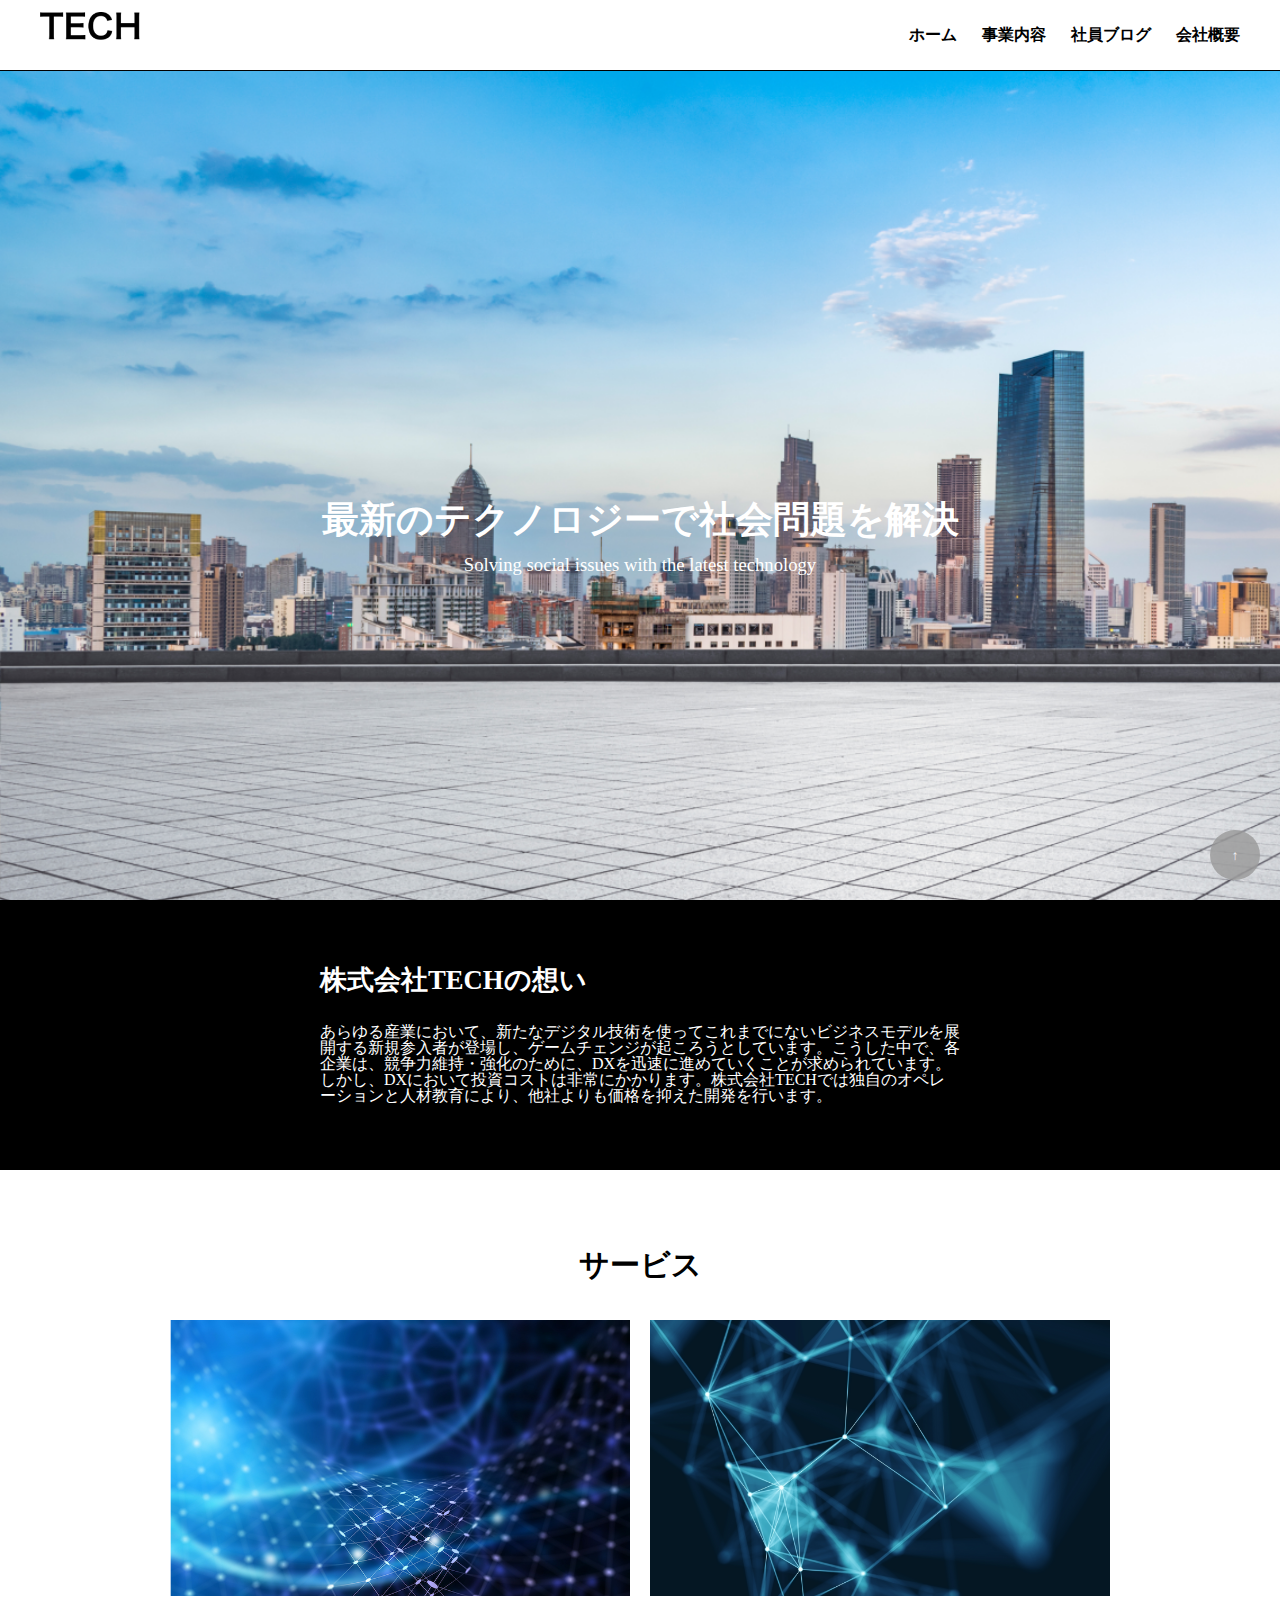
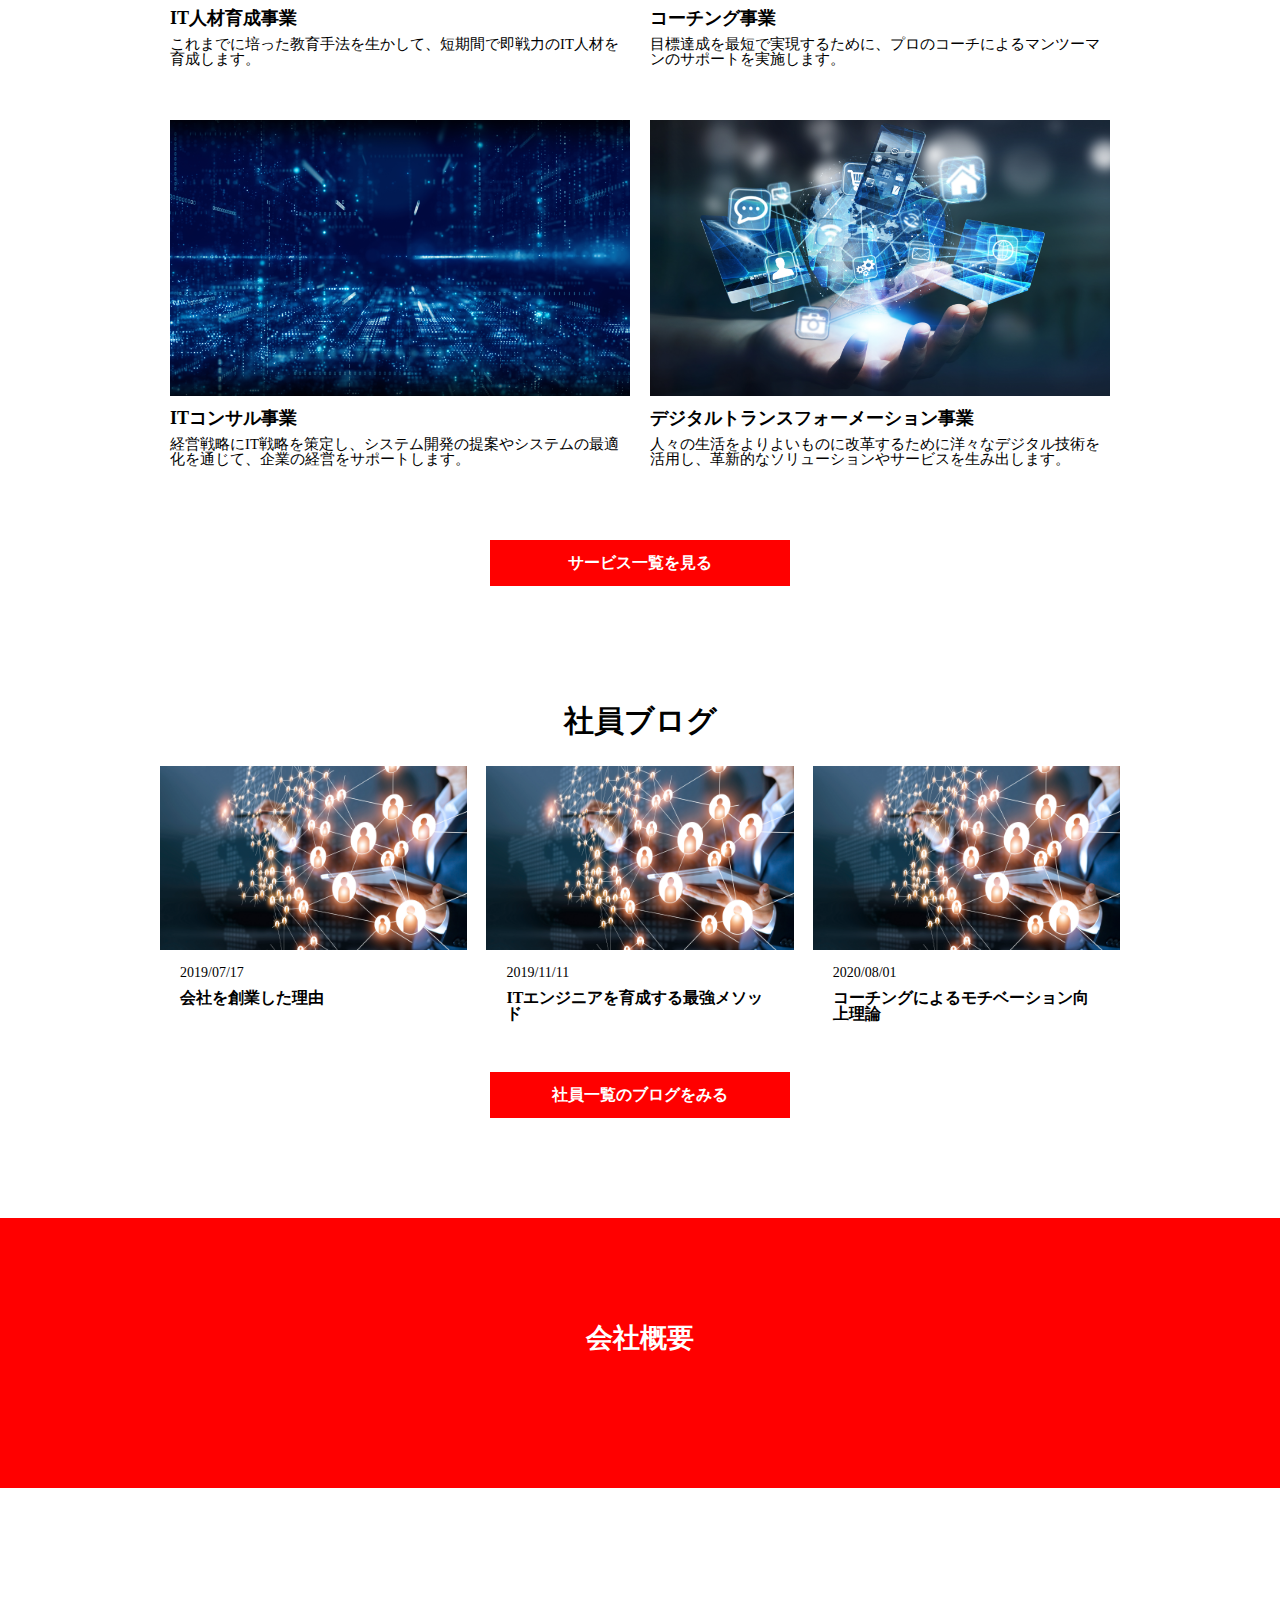
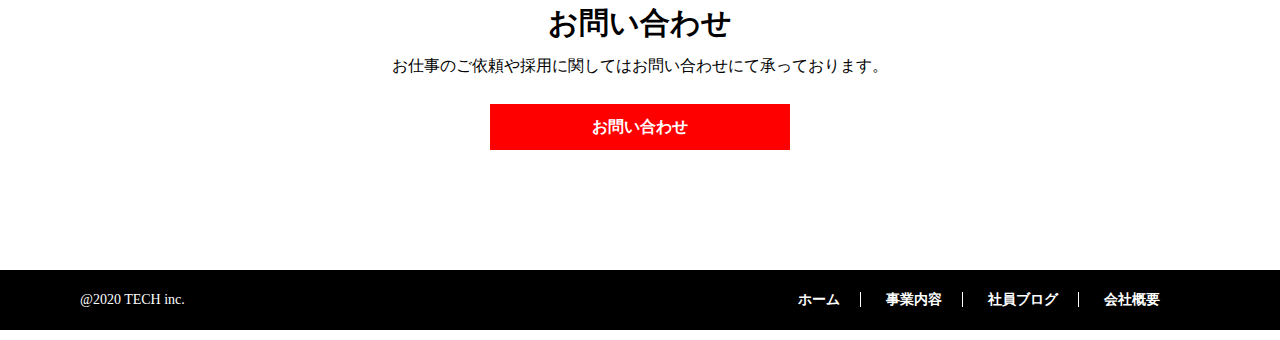
==== index.html @ 06b99f21 "動的Webデザイン 演習問題" ====
<!DOCTYPE html>
<html lang="ja">
<head>
  <meta charset="UTF-8" />
  <meta name="viewport" content="width=device-width, initial-scale=1.0" />
  <title>COACHTECH</title>
  <link rel="stylesheet" href="css/style.css" />
  <link rel="stylesheet" href="css/reset.css" />
</head>
<body>
  <header class="header flex__item">
    <div class="header__logo">
      <img src="img/logo.png" alt="">
    </div>
    <nav class="header__nav">
      <ul class="header__nav-list flex__item">
        <li>
          <a href="index.html" class="header__nav-list-link">ホーム</a>
        </li>
        <li>
          <a href="service.html" class="header__nav-list-link">事業内容</a>
        </li>
        <li>
          <a href="blog.html" class="header__nav-list-link">社員ブログ</a>
        </li>
        <li>
          <a href="company_detail.html" class="header__nav-list-link">会社概要</a>
        </li>
      </ul>
    </nav>
    <div id="hamburger-menu" class="hamburger-menu">
      <span class="line-top"></span>
      <span class="line-middle"></span>
      <span class="line-bottom"></span>
    </div>
    <nav class="nav" id="nav">
      <ul>
        <li><a href="index.html">ホーム</a></li>
        <li><a href="service.html">事業内容</a></li>
        <li><a href="blog.html">社員ブログ</a></li>
        <li><a href="company_detail.html">会社概要</a></li>
      </ul>
    </nav>
  </header>

  <main>
    <div id="firstview">
      <div class="firstview__item">
        <h2 class="firstview__item-ttl">最新のテクノロジーで社会問題を解決</h2>
        <p  class="firstview__item-txt">Solving social issues with the latest technology</p>
      </div>
    </div>

    <div id="content">
      <div class="container content_container">
        <div class="content__item">
          <h2>株式会社TECHの想い</h2>
          <p class="content__item-txt">
            あらゆる産業において、新たなデジタル技術を使ってこれまでにないビジネスモデルを展開する新規参入者が登場し、ゲームチェンジが起ころうとしています。こうした中で、各企業は、競争力維持・強化のために、DXを迅速に進めていくことが求められています。しかし、DXにおいて投資コストは非常にかかります。株式会社TECHでは独自のオペレーションと人材教育により、他社よりも価格を抑えた開発を行います。
          </p>
        </div>
      </div>
    </div>

    <div id="service" class="container">
      <h2 class="common__ttl">サービス</h2>
      <div class="service-wrap">

        <div class="service-wrap__item--first">
          <img src="img/service1.png" alt="">
          <h3 class="service-wrap__item-content-ttl">IT人材育成事業</h3>
          <p class="service-wrap__item-content">これまでに培った教育手法を生かして、短期間で即戦力のIT人材を育成します。</p>
        </div>

        <div class="service-wrap__item--second">
          <img src="img/service2.png" alt="">
          <h3 class="service-wrap__item-content-ttl">コーチング事業</h3>
          <p class="service-wrap__item-content">目標達成を最短で実現するために、プロのコーチによるマンツーマンのサポートを実施します。</p>
        </div>

        <div class="service-wrap__item--third">
          <img src="img/service3.png" alt="">
          <h3 class="service-wrap__item-content-ttl">ITコンサル事業</h3>
          <p class="service-wrap__item-content">経営戦略にIT戦略を策定し、システム開発の提案やシステムの最適化を通じて、企業の経営をサポートします。</p>
        </div>

        <div class="service-wrap__item--forth">
          <img src="img/service4.png" alt="">
          <h3 class="service-wrap__item-content-ttl">デジタルトランスフォーメーション事業</h3>
          <p class="service-wrap__item-content">人々の生活をよりよいものに改革するために洋々なデジタル技術を活用し、革新的なソリューションやサービスを生み出します。</p>
        </div>
      </div>
      <a href="service.html" class="service__link">サービス一覧を見る</a>
    </div>

    <div id="blog">
      <div class="container">
        <h2 class="common__ttl">社員ブログ</h2>
        <div class="flex__item blog-wrap">

          <a class="blog-wrap__item" href="blog.html">
            <img src="img/blog.png" alt="" class="blog-wrap__item-eyecatch">
            <div class="blog-wrap__item-content">
              <p class="blog-wrap__item-content-tag">2019/07/17</p>
              <h3 class="blog-wrap__item-content-ttl">会社を創業した理由</h3>
            </div>
          </a>

          <a class="blog-wrap__item" href="blog.html">
            <img src="img/blog.png" alt="" class="blog-wrap__item-eyecatch">
            <div class="blog-wrap__item-content">
              <p class="blog-wrap__item-content-tag">2019/11/11</p>
              <h3 class="blog-wrap__item-content-ttl">ITエンジニアを育成する最強メソッド</h3>
            </div>
          </a>

          <a class="blog-wrap__item" href="blog.html">
            <img src="img/blog.png" alt="" class="blog-wrap__item-eyecatch">
            <div class="blog-wrap__item-content">
              <p class="blog-wrap__item-content-tag">2020/08/01</p>
              <h3 class="blog-wrap__item-content-ttl">コーチングによるモチベーション向上理論</h3>
            </div>
          </a>
    
        </div>
        <a href="blog.html" class="service__link">社員一覧のブログをみる</a>
      </div>
    </div>

    <div id="company">
      <div class="company company_container">
        <div class="company__item">
          <h2>会社概要</h2>
        </div>
      </div>
    </div>


    <div id="contact">
      <div class="container">
        <h2 class="common__ttl">お問い合わせ</h2>
        <p class="contact-content">お仕事のご依頼や採用に関してはお問い合わせにて承っております。</p>
      </div>
      <a id="contact_openBtn" class="service__link">お問い合わせ</a>
    </div>
  </main>

  <footer class="footer flex__item">
    <p>@2020 TECH inc.</p>
    <nav class="footer__nav">
      <ul class="footer__nav-list flex__item">
        <li>
          <span class="footer__nav-list__item">
            <a href="index.html" class="footer__nav-list-link">ホーム</a>
          </span>
        </li>
        <li>
          <span class="footer__nav-list__item">
            <a href="service.html" class="footer__nav-list-link">事業内容</a>
          </span>
        </li>
        <li>
          <span class="footer__nav-list__item">
            <a href="blog.html" class="footer__nav-list-link">社員ブログ</a>
          </span>
        </li>
        <li>
          <span>
            <a href="company_detail.html" class="footer__nav-list-link">会社概要</a>
          </span>
        </li>
      </ul>
    </nav>
  </footer>

  <div id="modal" class="modal">
    <div class="modal__content">
      <div class="modal__content-inner">

        <form class="form" name="contact" method="POST">
          <div class="form-item">
            <p class="form-item-label">
              <span class="form-item-label-required">必須</span>会社名
            </p>
            <input type="text" name="company" class="form-item-input" placeholder="例）株式会社TECH">
          </div>
          <div class="form-item">
            <p class="form-item-label"><span class="form-item-label-required">必須</span>氏名</p>
            <input type="text" name="name" class="form-item-input" placeholder="例）山田太郎">
          </div>
          <div class="form-item">
            <p class="form-item-label"><span class="form-item-label-required">必須</span>電話番号</p>
            <input type="tel" name="tel" class="form-item-input" placeholder="例）09012345678">
          </div>
          <div class="form-item">
            <p class="form-item-label"><span class="form-item-label-required">必須</span>メールアドレス</p>
            <input type="email" name="email" class="form-item-input" placeholder="例）test@example.com">
          </div>
          <div class="form-item">
            <p class="form-item-label"><span class="form-item-label-required">必須</span>お問い合わせ内容</p>
            <textarea name="textarea" class="form-item-textarea"></textarea>
          </div>
          <input type="submit" class="form-btn" value="送信する">
        </form>

        <input type="button" id="closeBtn" value="閉じる">
      </div>
    </div>
  </div>

  <button class="scroll-top" id="scroll_btn" onclick="scroll_top();">↑</button>

</body>
<script src="js/main.js"></script>
</html>
---- css/style.css ----
img {
  width: 100%;
  height: auto;
}

a {
  color: #000;
  text-decoration: none;
}

li {
  list-style: none;
}

body {
  line-height: 1.7;
}

.flex__item {
  display: flex;
  justify-content: space-between;
}

.container {
  max-width: 960px;
  margin: 0 auto;
}

.common__ttl {
  font-size: 30px;
  font-weight: bold;
  position: relative;
  color:#000;
  text-align: center;
}

/*--------------------- header--------------------- */
.header {
  height: 70px;
  line-height: 70px;
  position:fixed;
  z-index: 10;
  background-color:#fff;
  width:100%;
  border-bottom:1px solid #000;
  top:0px;
}

.header__logo {
  width: 100px;
  margin-left: 40px;
}

.header__nav {
  margin-right: 40px;
}

.hamburger-menu {
  display: none;

}

.header__nav-list li {
  margin-right: 25px;
}

.header__nav-list li:last-child {
  margin-right: 0;
}

.header__nav-list-link {
  height: 70px;
  display: inline-block;
  font-weight: bold;
}

.nav {
  position: absolute;
  height: 100vh;
  width: 100%;
  left: -100%;
  background: #eee;
  transition: .7s;
  text-align: center;
}

.nav ul {
  padding-top: 80px;
}

.nav ul li {
  list-style-type: none;
  margin-top: 50px;
}

@media screen and (max-width: 768px) {
  .header__nav {
    display: none;
  }

  .hamburger-menu {
    position: absolute;
    top: 10px;
    right: 10px;
    display: block;
    width: 35px;
    height: 35px;
    z-index:10;
  }

  .hamburger-menu:hover {
    cursor: pointer;
  }

    .line-top,
    .line-middle,
    .line-bottom {
      display: block;
      width: 35px;
      height: 3px;
      background-color: #000;
      position: absolute;
      right: 0px;
      top: 10px;
    }
  
    .line-top {
      transform: translateY(-10px);
    }
  
    .line-bottom {
      transform: translateY(10px);
    }

    .hamburger-menu.open span:nth-of-type(1) {
      top: 14px;
      transform: rotate(45deg);
    }

    .hamburger-menu.open span:nth-of-type(2) {
      opacity: 0;
    }

    .hamburger-menu.open span:nth-of-type(3) {
      top: 14px;
      transform: rotate(-45deg);
    }

    .in {
      transform: translateX(100%);
    }
}

/*---------------------firstview--------------------- */
#firstview {
  position: relative;
  top:70px;
}

.firstview__item {
  position: relative;
  width: 100%;
  height: 100vh;
  display: block;
  transition: 0.4s;
  background: url(../img/mv.png) no-repeat;
  background-size: cover;
}

.firstview__banner {
  position: relative;
  height: 40vh;
  background-image: url(../img/mv.png);
  background-position: right 0% bottom 50%;
  background-repeat: no-repeat;
  background-size: cover;
}

.firstview__item-ttl {
  position: absolute;
  top: 50%;
  left: 50%;
  transform: translate(-50%, -50%);
  color: #fff;
  font-size: 28pt;
}

.firstview__item-txt {
  position: absolute;
  top: 55%;
  left: 50%;
  transform: translate(-50%, -50%);
  color: #fff;
  font-size: 14pt;
}

/*---------------------content--------------------- */

#content {
  position: relative;
  width: 100%;
  height: 30vh;
  display: block;
  background: #000;
  padding: 0px 0;
  margin-top: 0px;
  color:#fff;
}

.content_container {
  position: absolute;
  top: 50%;
  left: 50%;
  transform: translate(-50%, -50%);
}

.content__item h2{
  font-size:20pt;
  padding: 0px 0px 30px 0px;
}

/*--------------------- service--------------------- */

#service {
  margin-top: 80px;
}

.service-wrap {
  display: grid;
  grid-template-rows: 400px 400px;
  grid-template-columns: 1fr 1fr;
  margin-top: 30px;
}

.service-wrap__item img {
  width: 100%;
  height: 100vh;
  display: inline-block;

  margin: 0 auto;
  display: block;
}

.service-wrap__item-content-ttl {
  text-align: left;
}

.service-wrap__item-content {
  font-size:11pt;
}

.service-wrap__item--first {
  grid-column: 1/2;
  grid-row: 1/2;
  padding:10px 10px 10px 10px;
}

.service-wrap__item--second {
  grid-column: 2/3;
  grid-row: 1/2;
  padding: 10px 10px 10px 10px;
}

.service-wrap__item--third {
  grid-column: 1/2;
  grid-row: 2/3;
  padding: 10px 10px 10px 10px;
}

.service-wrap__item--forth {
  grid-column: 2/3;
  grid-row: 2/3;
  padding: 10px 10px 10px 10px;
}

.service-wrap__item-content-ttl {
  margin: 10px 0;
  font-size: 18px;
}

.service__link {
  display: block;
  margin: 30px auto 0;
  width: 300px;
  text-align: center;
  padding: 15px 0;
  background: red;
  color: #fff;
  transition: 0.4s;
  font-weight: bold;
}

/*---------------------blog--------------------- */
#blog {
  margin-top: 80px;
  padding: 40px 0;
}

.blog-wrap {
  margin-top: 30px;
}

.blog-wrap__item {
  width: 32%;
  position: relative;
  display: block;
}

.blog-wrap__item-content {
  background: #fff;
  border-radius: 0 0 15px 15px;
  padding: 20px;
  margin-top: -7px;
}

.blog-wrap__item-eyecatch {
  width: 100%;
}

.blog-wrap__item-content-tag {
  font-size: 14px;
  padding-bottom:10px;
}

.blog__link {
  display: block;
  margin: 30px auto 0;
  width: 200px;
  text-align: center;
  padding: 15px 0;
  background: #fff;
  border: 2px solid #b31566;
  border-radius: 30px;
  color: #b31566;
  transition: 0.4s;
}

.blog__link:hover {
  background-color: #b31566;
  color: #fff;
  transition: 0.4s;
}

/*---------------------company--------------------- */

#company {
  position: relative;
  width: 100%;
  height: 30vh;
  display: block;
  background: red;
  padding: 0px 0;
  margin-top: 60px;
  color: #fff;
}

.company_container {
  position: absolute;
  top: 50%;
  left: 50%;
  transform: translate(-50%, -50%);
}

.company__item h2 {
  font-size: 20pt;
  padding: 0px 0px 30px 0px;
}

/*---------------------contact--------------------- */
#contact {
  margin-top: 80px;
  padding: 40px 0;
}

.contact-content {
  text-align:center;
  padding-top: 20px;
}

#contact_openBtn {
  cursor: pointer;
}

.form {
  width: 60%;
  margin: 20px auto;
}

.form-item {
  border-top: 1px solid #ddd;
  padding: 24px 0;
  width: 100%;
  display: flex;
  align-items: center;
}

.form-item:nth-child(5) {
  border-bottom: 1px solid #ddd;
}

.form-item-label {
  width: 100%;
  font-weight: bold;
  font-size: 16px;
}

.form-item-label-required {
  border-radius: 6px;
  margin-right: 8px;
  padding: 8px 0;
  width: 48px;
  display: inline-block;
  text-align: center;
  background: #5bc8ac;
  color: #fff;
  font-size: 14px;
}

.form-item-input {
  border: 1px solid #ddd;
  border-radius: 6px;
  margin-left: 40px;
  padding: 0 10px;
  height: 48px;
  width: 100%;
  background: #eaedf2;
  font-size: 18px;
}

.form-item-textarea {
  border: 1px solid #ddd;
  border-radius: 6px;
  margin-left: 40px;
  padding: 0 10px;
  height: 200px;
  width: 100%;
  background: #eaedf2;
  font-size: 18px;
}

.form-btn {
  border-radius: 6px;
  margin: 32px auto 0;
  padding-top: 20px;
  padding-bottom: 20px;
  width: 280px;
  display: block;
  background: #5bc8ac;
  color: #fff;
  font-weight: bold;
  font-size: 20px;
  border: none;
  cursor: pointer;
}

/*---------------------footer--------------------- */
.footer {
  height: 60px;
  line-height: 60px;
  font-size: 14px;
  margin-top: 80px;
  background: #000;
  color:#fff;
  text-align: center;
  padding: 0 80px;
}

.footer__nav {
  margin-right: 40px;
}

.footer__nav-list li {
  margin-right: 25px;
}

.footer__nav-list__item {
  padding: 0 20px 0 0;
  border-right: 1px solid #fff;
}


.footer__nav-list li:last-child {
  margin-right: 0;
}

.footer__nav-list-link {
  height: 70px;
  display: inline-block;
  font-weight: bold;
  color: #fff;
}

/*---------------------modal--------------------- */
.modal {
  display: none;
  position: fixed;
  left: 0%;
  top: 0%;
  height: 100vh;
  width: 100vw;
  background-color: rgba(0, 0, 0, 0.5);
}

.modal__content {
  display: flex;
  justify-content: center;
  align-items: center;
  height: 100%;
}

.modal__content-inner {
  background-color: white;
  width: 80%;
  text-align: center;
  padding: 50px;
}

/*---------------------scroll--------------------- */
.scroll-top {
  position: fixed;
  right: 20px;
  bottom: 20px;
  background-color: #999;
  opacity: .8;
  width: 50px;
  height: 50px;
  border-radius: 50%;
  border: none;
  color: #fff;
  cursor: pointer;
}
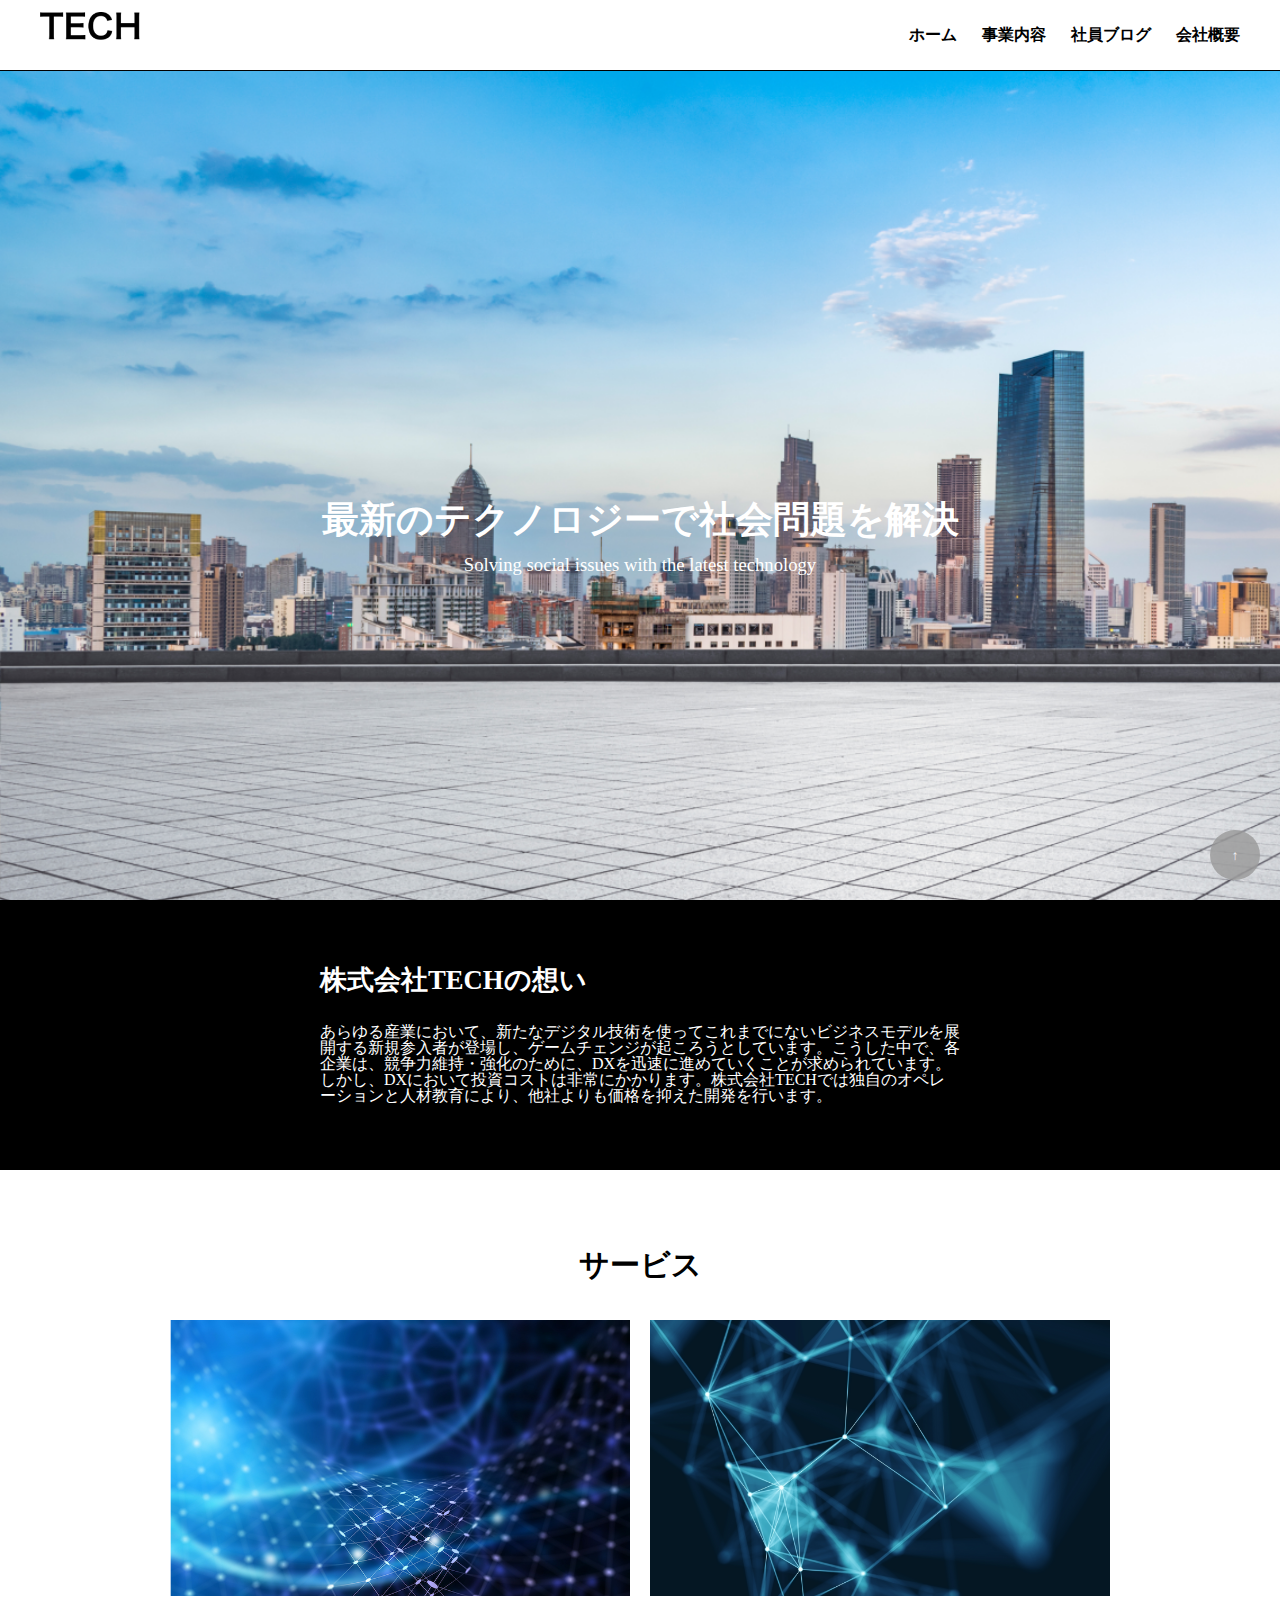
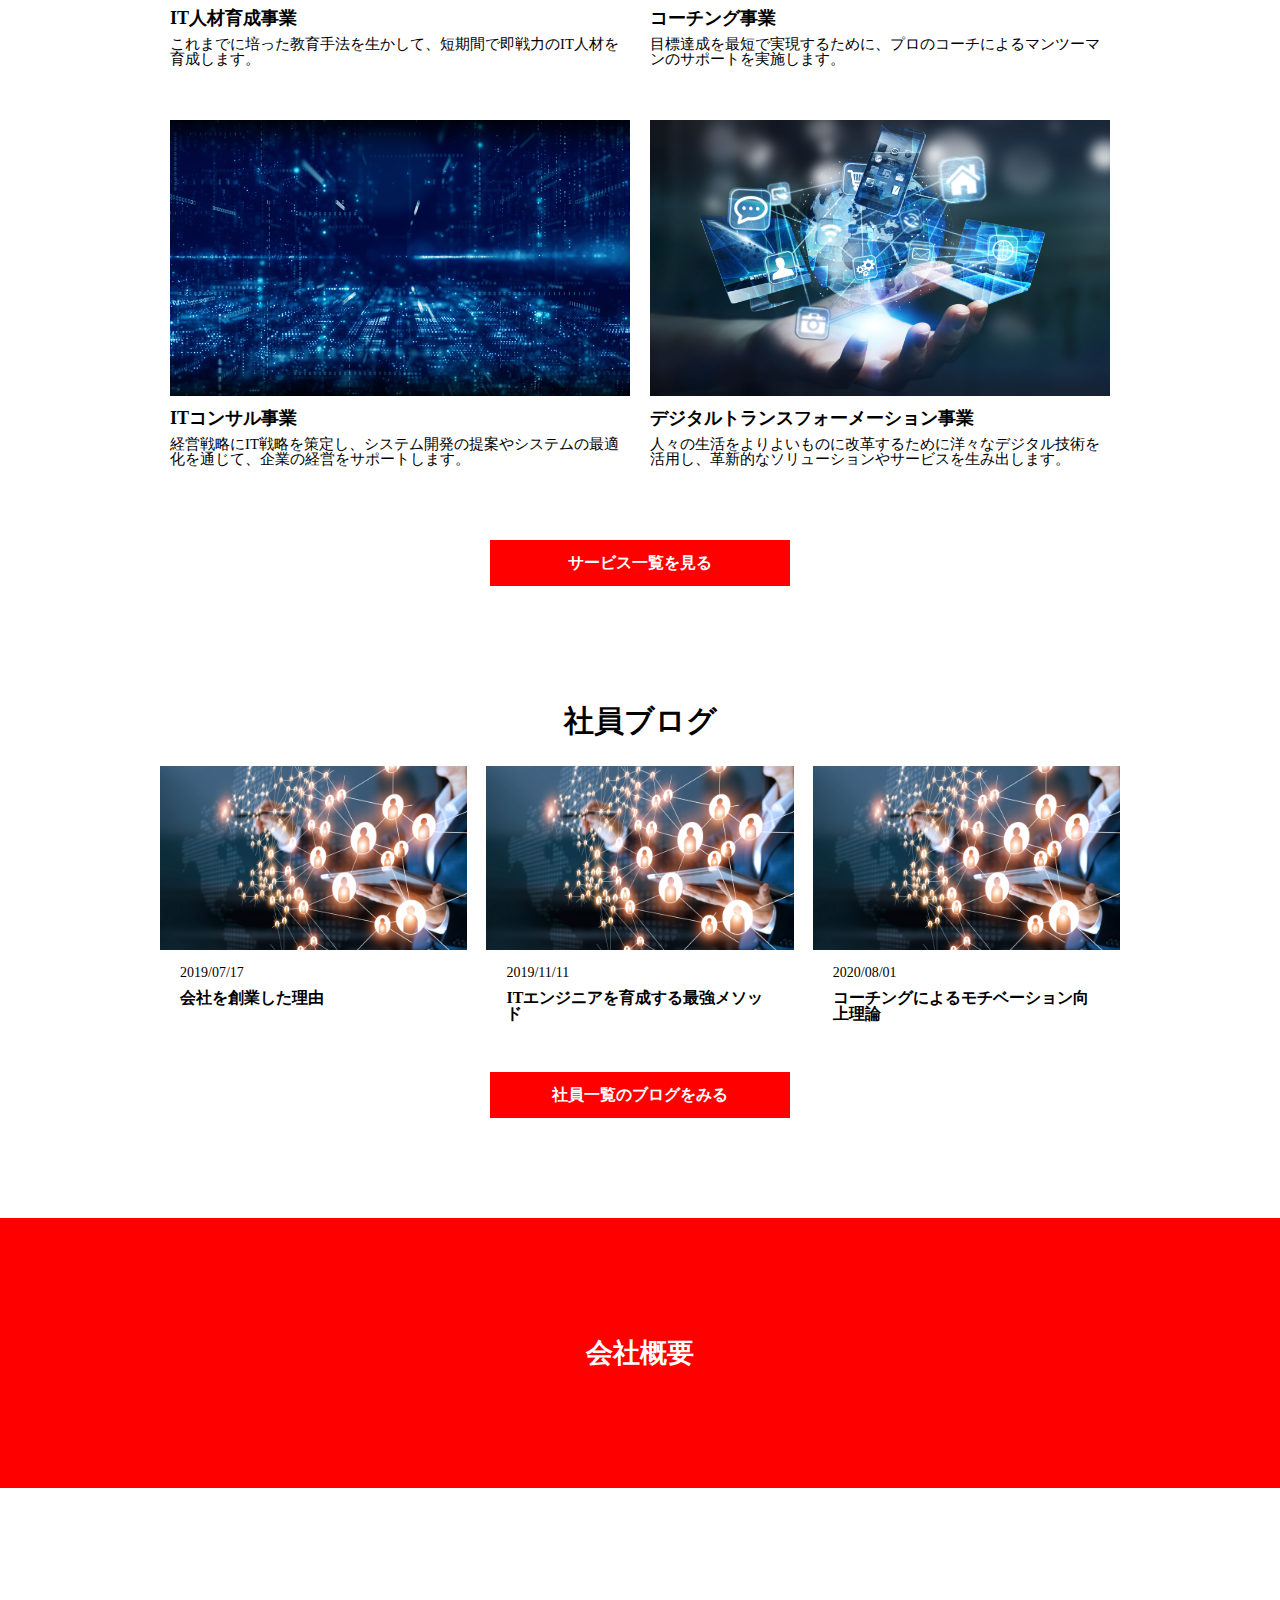
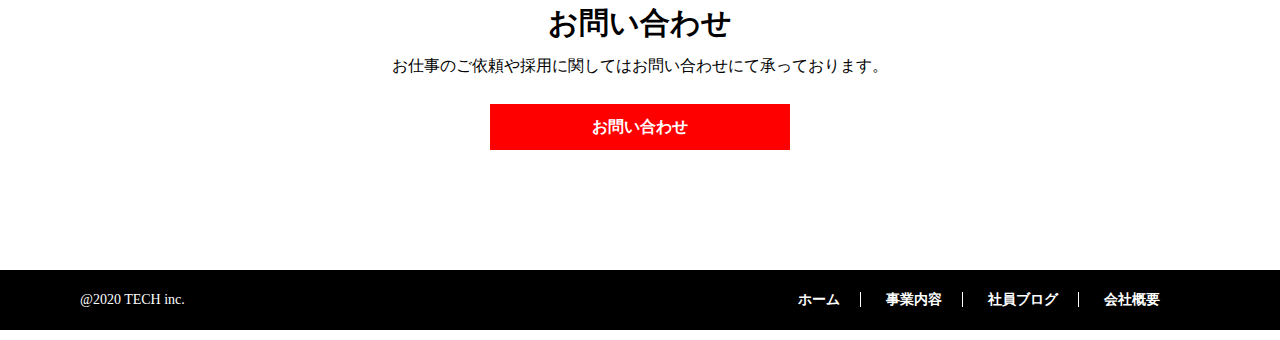
==== commit 70f8728e: "動的Webデザイン 演習問題②" ====
--- a/index.html
+++ b/index.html
@@ -89,6 +89,7 @@
           <h3 class="service-wrap__item-content-ttl">デジタルトランスフォーメーション事業</h3>
           <p class="service-wrap__item-content">人々の生活をよりよいものに改革するために洋々なデジタル技術を活用し、革新的なソリューションやサービスを生み出します。</p>
         </div>
+        
       </div>
       <a href="service.html" class="service__link">サービス一覧を見る</a>
     </div>
@@ -128,7 +129,7 @@
     </div>
 
     <div id="company">
-      <div class="company company_container">
+      <div class="company_container">
         <div class="company__item">
           <h2>会社概要</h2>
         </div>
--- a/css/style.css
+++ b/css/style.css
@@ -194,6 +194,27 @@
   font-size: 14pt;
 }
 
+@media screen and (max-width: 768px) {
+.firstview__banner {
+    position: relative;
+    height: 15vh;
+    background-image: url(../img/mv.png);
+    background-position: right 0% bottom 20%;
+    background-repeat: no-repeat;
+    background-size: cover;
+  }
+
+  .firstview__item-ttl {
+    font-size:120%;
+    width:90%;
+    text-align:center;
+  }
+
+  .firstview__item-txt {
+    width: 80%;
+    font-size: 80%;
+  }
+}
 /*---------------------content--------------------- */
 
 #content {
@@ -219,6 +240,17 @@
   padding: 0px 0px 30px 0px;
 }
 
+@media screen and (max-width: 768px) {
+  .content_container {
+    width:80%;
+  }
+  .content__item h2 {
+    font-size:120%;
+  }
+  .content__item-txt{
+    font-size: 80%;
+  }
+}
 /*--------------------- service--------------------- */
 
 #service {
@@ -290,6 +322,45 @@
   font-weight: bold;
 }
 
+@media screen and (max-width: 768px) {
+.service-wrap {
+    display: grid;
+    grid-template-rows: 350px 350px 350px 350px;
+    grid-template-columns: 1fr;
+    margin-top: 30px;
+  }
+
+.service-wrap__item img {
+  display: inline-block;
+
+  margin: 0 auto;
+  display: block;
+}
+
+.service-wrap__item--first {
+    grid-column: 1/1;
+    grid-row: 1/2;
+    padding: 10px 10px 10px 10px;
+  }
+
+  .service-wrap__item--second {
+    grid-column: 1/1;
+    grid-row: 2/3;
+    padding: 10px 10px 10px 10px;
+  }
+
+  .service-wrap__item--third {
+    grid-column: 1/1;
+    grid-row: 3/4;
+    padding: 10px 10px 10px 10px;
+  }
+
+  .service-wrap__item--forth {
+    grid-column: 1/1;
+    grid-row: 4/5;
+    padding: 10px 10px 10px 10px;
+  }
+}
 /*---------------------blog--------------------- */
 #blog {
   margin-top: 80px;
@@ -363,9 +434,14 @@
 
 .company__item h2 {
   font-size: 20pt;
-  padding: 0px 0px 30px 0px;
-}
-
+    width:100%;
+}
+
+@media screen and (max-width: 768px) {
+  #company {
+    height: 10vh;
+  }
+}
 /*---------------------contact--------------------- */
 #contact {
   margin-top: 80px;
@@ -488,6 +564,38 @@
   display: inline-block;
   font-weight: bold;
   color: #fff;
+}
+
+
+@media screen and (max-width: 768px) {
+  .footer {
+    height: 40px;
+    line-height: 40px;
+    font-size: 40%;
+    margin-top: 80px;
+    background: #000;
+    color: #fff;
+    text-align: center;
+    padding: 0;
+  }
+
+  .footer__nav {
+    margin-right: 0px;
+  }
+
+  .footer__nav-list li {
+    margin-right: 5%;
+  }
+
+  .footer__nav-list__item {
+    padding: 0 15px 0 0;
+    border-right: 1px solid #fff;
+  }
+
+
+  .footer__nav-list li:last-child {
+    margin-right: 10px;
+  }
 }
 
 /*---------------------modal--------------------- */
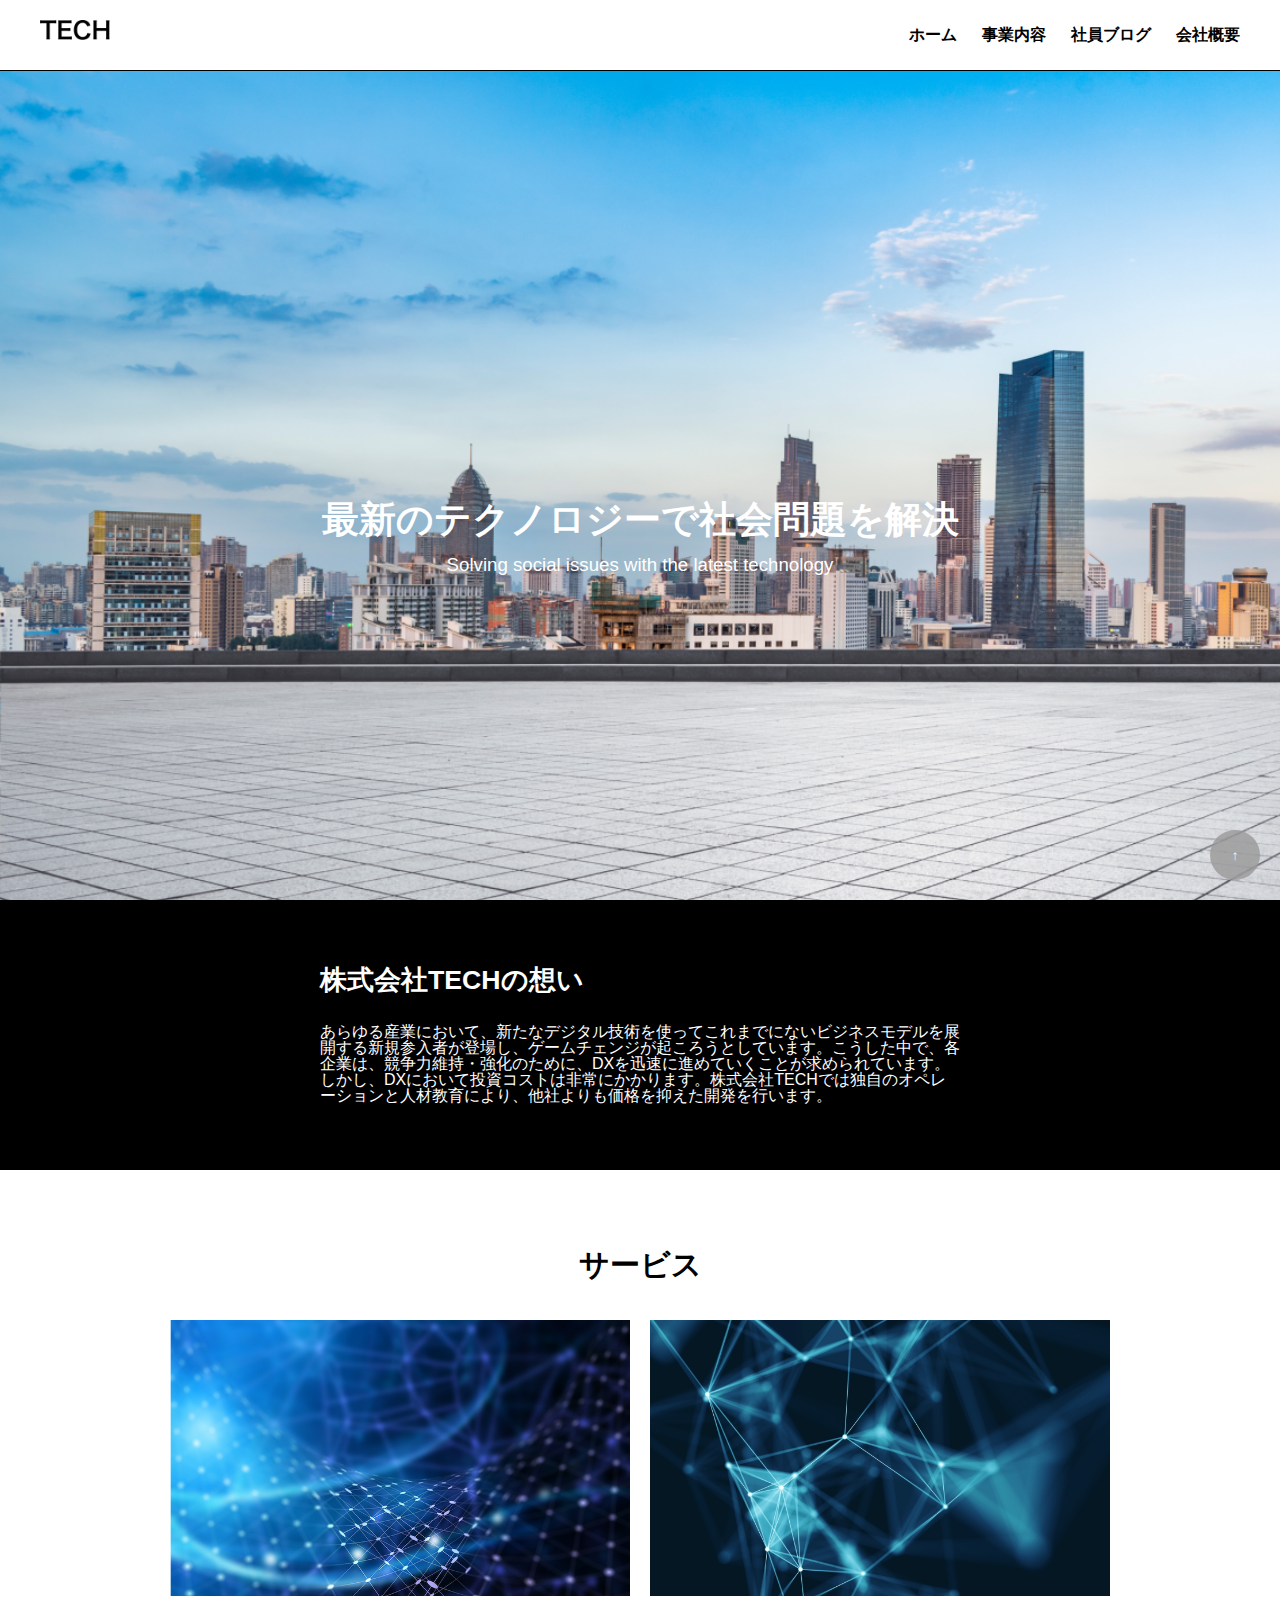
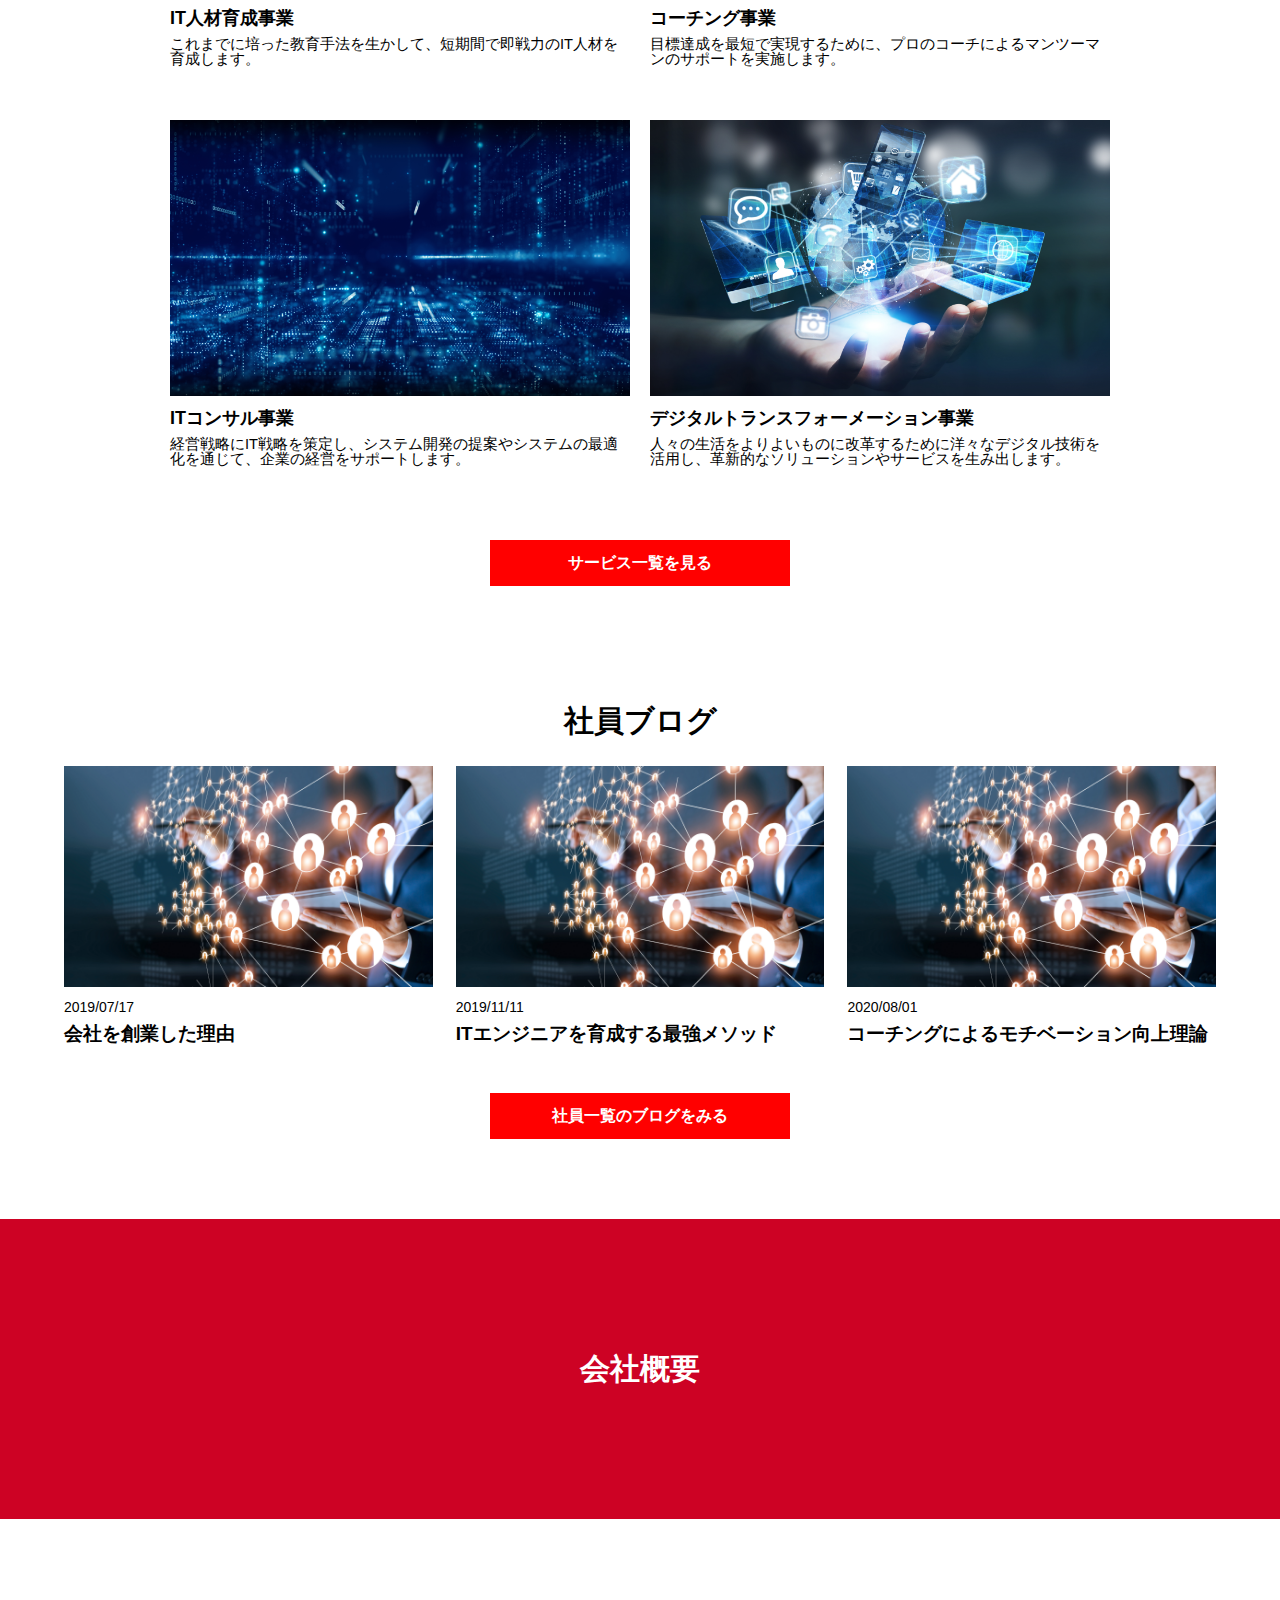
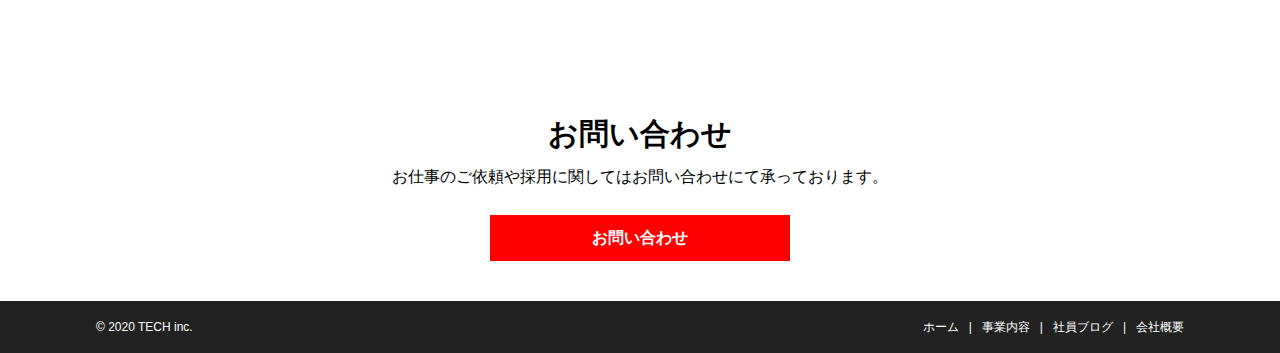
==== commit 91b9d28b: "動的Webデザイン 演習問題③" ====
--- a/index.html
+++ b/index.html
@@ -95,7 +95,7 @@
     </div>
 
     <div id="blog">
-      <div class="container">
+      <div class="blog_container">
         <h2 class="common__ttl">社員ブログ</h2>
         <div class="flex__item blog-wrap">
 
@@ -128,14 +128,15 @@
       </div>
     </div>
 
-    <div id="company">
-      <div class="company_container">
-        <div class="company__item">
-          <h2>会社概要</h2>
-        </div>
-      </div>
-    </div>
-
+    <div class="top-company-list">
+      <!-- top-company -->
+      <section class="top-company-item">
+        <a href="company.html" class="top-company-link top-company-item-link">
+          会社概要
+        </a>
+      </section>
+      <!-- top-company end -->
+    </div>
 
     <div id="contact">
       <div class="container">
@@ -146,65 +147,51 @@
     </div>
   </main>
 
-  <footer class="footer flex__item">
-    <p>@2020 TECH inc.</p>
-    <nav class="footer__nav">
-      <ul class="footer__nav-list flex__item">
-        <li>
-          <span class="footer__nav-list__item">
-            <a href="index.html" class="footer__nav-list-link">ホーム</a>
-          </span>
-        </li>
-        <li>
-          <span class="footer__nav-list__item">
-            <a href="service.html" class="footer__nav-list-link">事業内容</a>
-          </span>
-        </li>
-        <li>
-          <span class="footer__nav-list__item">
-            <a href="blog.html" class="footer__nav-list-link">社員ブログ</a>
-          </span>
-        </li>
-        <li>
-          <span>
-            <a href="company_detail.html" class="footer__nav-list-link">会社概要</a>
-          </span>
-        </li>
-      </ul>
-    </nav>
+  <footer class="footer">
+    <div class="footer-inner">
+      <small class="footer-copyright">&copy; 2020 TECH inc.</small>
+      <nav class="footer-nav">
+        <ul class="footer-nav-list">
+          <li class="footer-nav-item"><a href="index.html" class="footer_link">ホーム</a></li>
+          <li class="footer-nav-item"><a href="service.html" class="footer_link">事業内容</a></li>
+          <li class="footer-nav-item"><a href="blog.html" class="footer_link">社員ブログ</a></li>
+          <li class="footer-nav-item"><a href="company.html" class="footer_link">会社概要</a></li>
+        </ul>
+      </nav>
+    </div>
   </footer>
 
   <div id="modal" class="modal">
     <div class="modal__content">
       <div class="modal__content-inner">
-
-        <form class="form" name="contact" method="POST">
-          <div class="form-item">
-            <p class="form-item-label">
-              <span class="form-item-label-required">必須</span>会社名
-            </p>
-            <input type="text" name="company" class="form-item-input" placeholder="例）株式会社TECH">
-          </div>
-          <div class="form-item">
-            <p class="form-item-label"><span class="form-item-label-required">必須</span>氏名</p>
-            <input type="text" name="name" class="form-item-input" placeholder="例）山田太郎">
-          </div>
-          <div class="form-item">
-            <p class="form-item-label"><span class="form-item-label-required">必須</span>電話番号</p>
-            <input type="tel" name="tel" class="form-item-input" placeholder="例）09012345678">
-          </div>
-          <div class="form-item">
-            <p class="form-item-label"><span class="form-item-label-required">必須</span>メールアドレス</p>
-            <input type="email" name="email" class="form-item-input" placeholder="例）test@example.com">
-          </div>
-          <div class="form-item">
-            <p class="form-item-label"><span class="form-item-label-required">必須</span>お問い合わせ内容</p>
-            <textarea name="textarea" class="form-item-textarea"></textarea>
-          </div>
-          <input type="submit" class="form-btn" value="送信する">
-        </form>
-
-        <input type="button" id="closeBtn" value="閉じる">
+        <div class="modal__closeBtn">
+          <input type="button" id="closeBtn" value="×" class="closeBtn" />
+        </div>
+        <h2 class="modal-contact-ttl ttl">お問い合わせ</h2>
+        <div class="contact ptb-m">
+          <form class="contact-form" action="index.html" method="post">
+            <div class="contact-form-item">
+              <label class="contact-form-item-name" for="company">会社名</label>
+              <input type="text" id="modal_company" class="contact-form-item-input" />
+            </div>
+            <div class="contact-form-item">
+              <label class="contact-form-item-name" for="name">お名前<span
+                  class="contact-form-item-required">*</span></label>
+              <input type="text" id="name" class="contact-form-item-input" required />
+            </div>
+            <div class="contact-form-item">
+              <label class="contact-form-item-name" for="email">メールアドレス<span
+                  class="contact-form-item-required">*</span></label>
+              <input type="email" id="email" class="contact-form-item-input" required />
+            </div>
+            <div class="contact-form-item">
+              <label class="contact-form-item-name" for="comment">お問い合わせ内容<span
+                  class="contact-form-item-required">*</span></label>
+              <textarea id="comment" rows="8" cols="80" class="contact-form-item-textarea" required></textarea>
+            </div>
+            <input type="submit" value="お申し込み" class="contact-form-submit" />
+          </form>
+        </div>
       </div>
     </div>
   </div>
--- a/css/style.css
+++ b/css/style.css
@@ -1,3 +1,9 @@
+body {
+  font-family: "Hiragino Kaku Gothic Pro", "ヒラギノ角ゴ Pro",
+    "Yu Gothic Medium", "游ゴシック Medium", sans-serif;
+  line-height: 1.6;
+}
+
 img {
   width: 100%;
   height: auto;
@@ -12,10 +18,6 @@
   list-style: none;
 }
 
-body {
-  line-height: 1.7;
-}
-
 .flex__item {
   display: flex;
   justify-content: space-between;
@@ -32,6 +34,13 @@
   position: relative;
   color:#000;
   text-align: center;
+}
+
+.closeBtn {
+  border: none;
+  background-color: white;
+  font-size: 32px;
+  cursor: pointer;
 }
 
 /*--------------------- header--------------------- */
@@ -47,7 +56,7 @@
 }
 
 .header__logo {
-  width: 100px;
+  width: 70px;
   margin-left: 40px;
 }
 
@@ -195,6 +204,16 @@
 }
 
 @media screen and (max-width: 768px) {
+.firstview__item {
+    position: relative;
+    width: 100%;
+    height: 80vh;
+    display: block;
+    transition: 0.4s;
+    background: url(../img/mv.png) no-repeat;
+    background-size: cover;
+  }
+
 .firstview__banner {
     position: relative;
     height: 15vh;
@@ -364,11 +383,17 @@
 /*---------------------blog--------------------- */
 #blog {
   margin-top: 80px;
-  padding: 40px 0;
+  padding: 40px 0 80px 0;
+}
+
+.blog_container {
+  max-width: 90%;
+  margin: 0 auto;
 }
 
 .blog-wrap {
   margin-top: 30px;
+  padding-bottom:20px;
 }
 
 .blog-wrap__item {
@@ -379,9 +404,8 @@
 
 .blog-wrap__item-content {
   background: #fff;
-  border-radius: 0 0 15px 15px;
-  padding: 20px;
-  margin-top: -7px;
+  padding: 0;
+  padding-top:10px;
 }
 
 .blog-wrap__item-eyecatch {
@@ -391,6 +415,10 @@
 .blog-wrap__item-content-tag {
   font-size: 14px;
   padding-bottom:10px;
+}
+
+.blog-wrap__item-content-ttl {
+  font-size: 19px;
 }
 
 .blog__link {
@@ -412,6 +440,23 @@
   transition: 0.4s;
 }
 
+@media screen and (max-width: 768px) {
+  .blog-wrap {
+    display: flex;
+    flex-wrap: wrap;
+  }
+
+  .blog-wrap__item {
+    width: 100%;
+    margin-right: 0;
+    padding-bottom:20px;
+  }
+
+  .blog-wrap__item-content {
+    background: #fff;
+  }
+}
+
 /*---------------------company--------------------- */
 
 #company {
@@ -435,6 +480,37 @@
 .company__item h2 {
   font-size: 20pt;
     width:100%;
+}
+
+.top-company-list {
+  padding: 80px 0;
+  align-items: center;
+  color: #fff;
+  font-size: 24px;
+  font-weight: bold;
+  padding-top: 0;
+}
+
+.top-company-item {
+  width: 100%;
+}
+
+.top-company-link {
+  background-color: #cd0224;
+}
+
+.top-company-link:hover {
+  opacity: 0.7;
+  transition: 0.3s;
+}
+
+.top-company-item-link {
+  color:#fff;
+  font-size: 30px;
+  display: inline-block;
+  width: 100%;
+  line-height: 10;
+  text-align: center;
 }
 
 @media screen and (max-width: 768px) {
@@ -531,71 +607,60 @@
 
 /*---------------------footer--------------------- */
 .footer {
-  height: 60px;
-  line-height: 60px;
-  font-size: 14px;
-  margin-top: 80px;
-  background: #000;
-  color:#fff;
-  text-align: center;
-  padding: 0 80px;
-}
-
-.footer__nav {
-  margin-right: 40px;
-}
-
-.footer__nav-list li {
-  margin-right: 25px;
-}
-
-.footer__nav-list__item {
-  padding: 0 20px 0 0;
-  border-right: 1px solid #fff;
-}
-
-
-.footer__nav-list li:last-child {
-  margin-right: 0;
-}
-
-.footer__nav-list-link {
-  height: 70px;
+  padding: 20px 0;
+  color: #fff;
+  background-color: #222;
+}
+
+.footer-inner {
+  width: 85%;
+  margin: 0 auto;
+  display: flex;
+  flex-wrap: wrap;
+  justify-content: space-between;
+  align-items: center;
+  font-size: 12px;
+  width: 85%;
+}
+
+.footer-nav-list {
+  display: flex;
+  flex-wrap: wrap;
+}
+
+.footer_link{
+  color: #fff;
+}
+
+.footer-nav-item:after {
+  content: "|";
   display: inline-block;
-  font-weight: bold;
-  color: #fff;
-}
-
+  padding: 0 10px;
+}
+
+.footer-nav-item:last-child:after {
+  display: none;
+}
 
 @media screen and (max-width: 768px) {
-  .footer {
-    height: 40px;
-    line-height: 40px;
-    font-size: 40%;
-    margin-top: 80px;
-    background: #000;
-    color: #fff;
-    text-align: center;
-    padding: 0;
-  }
-
-  .footer__nav {
-    margin-right: 0px;
-  }
-
-  .footer__nav-list li {
-    margin-right: 5%;
-  }
-
-  .footer__nav-list__item {
-    padding: 0 15px 0 0;
-    border-right: 1px solid #fff;
-  }
-
-
-  .footer__nav-list li:last-child {
-    margin-right: 10px;
-  }
+  .footer-copyright {
+      width: 50%;
+      text-align: center;
+    }
+  
+    .footer-nav {
+      width: 50%;
+    }
+  
+    .footer-nav-item {
+      text-align: center;
+      margin-top: 10px;
+      width: 100%;
+    }
+  
+    .footer-nav-item:after {
+      display: none;
+    }
 }
 
 /*---------------------modal--------------------- */
@@ -607,6 +672,7 @@
   height: 100vh;
   width: 100vw;
   background-color: rgba(0, 0, 0, 0.5);
+  z-index: 2;
 }
 
 .modal__content {
@@ -618,9 +684,76 @@
 
 .modal__content-inner {
   background-color: white;
-  width: 80%;
+  height: 600px;
+  width: 700px;
+  text-align: left;
+  padding: 20px;
+}
+
+.modal__closeBtn {
+  text-align: right;
+}
+
+.modal-contact-ttl {
   text-align: center;
-  padding: 50px;
+  font-size: 30px;
+  font-weight: bold;
+}
+
+/* contact */
+
+.top-contact-ttl {
+  text-align: center;
+}
+
+.contact-form-item:not(:first-child) {
+  margin-top: 20px;
+}
+
+.contact-form-item-name {
+  font-weight: bold;
+}
+
+.contact-form-item-input {
+  margin-top: 5px;
+  font-size: 16px;
+  width: 100%;
+  padding: 5px;
+  border: 1px solid #ccc;
+  appearance: none;
+  -webkit-appearance: none;
+  -moz-appearance: none;
+}
+
+.contact-form-item-textarea {
+  font-size: 16px;
+  width: 100%;
+  padding: 5px;
+  border: 1px solid #ccc;
+  appearance: none;
+  -webkit-appearance: none;
+  -moz-appearance: none;
+  resize: none;
+}
+
+.contact-form-item-required {
+  color: #cd0224;
+  margin-left: 5px;
+}
+
+.contact-form-submit {
+  width: 300px;
+  margin: 20px auto 0;
+  padding: 10px;
+  border: none;
+  display: block;
+  background-color: #000;
+  color: #fff;
+  font-weight: bold;
+  appearance: none;
+  -webkit-appearance: none;
+  -moz-appearance: none;
+  cursor: pointer;
 }
 
 /*---------------------scroll--------------------- */
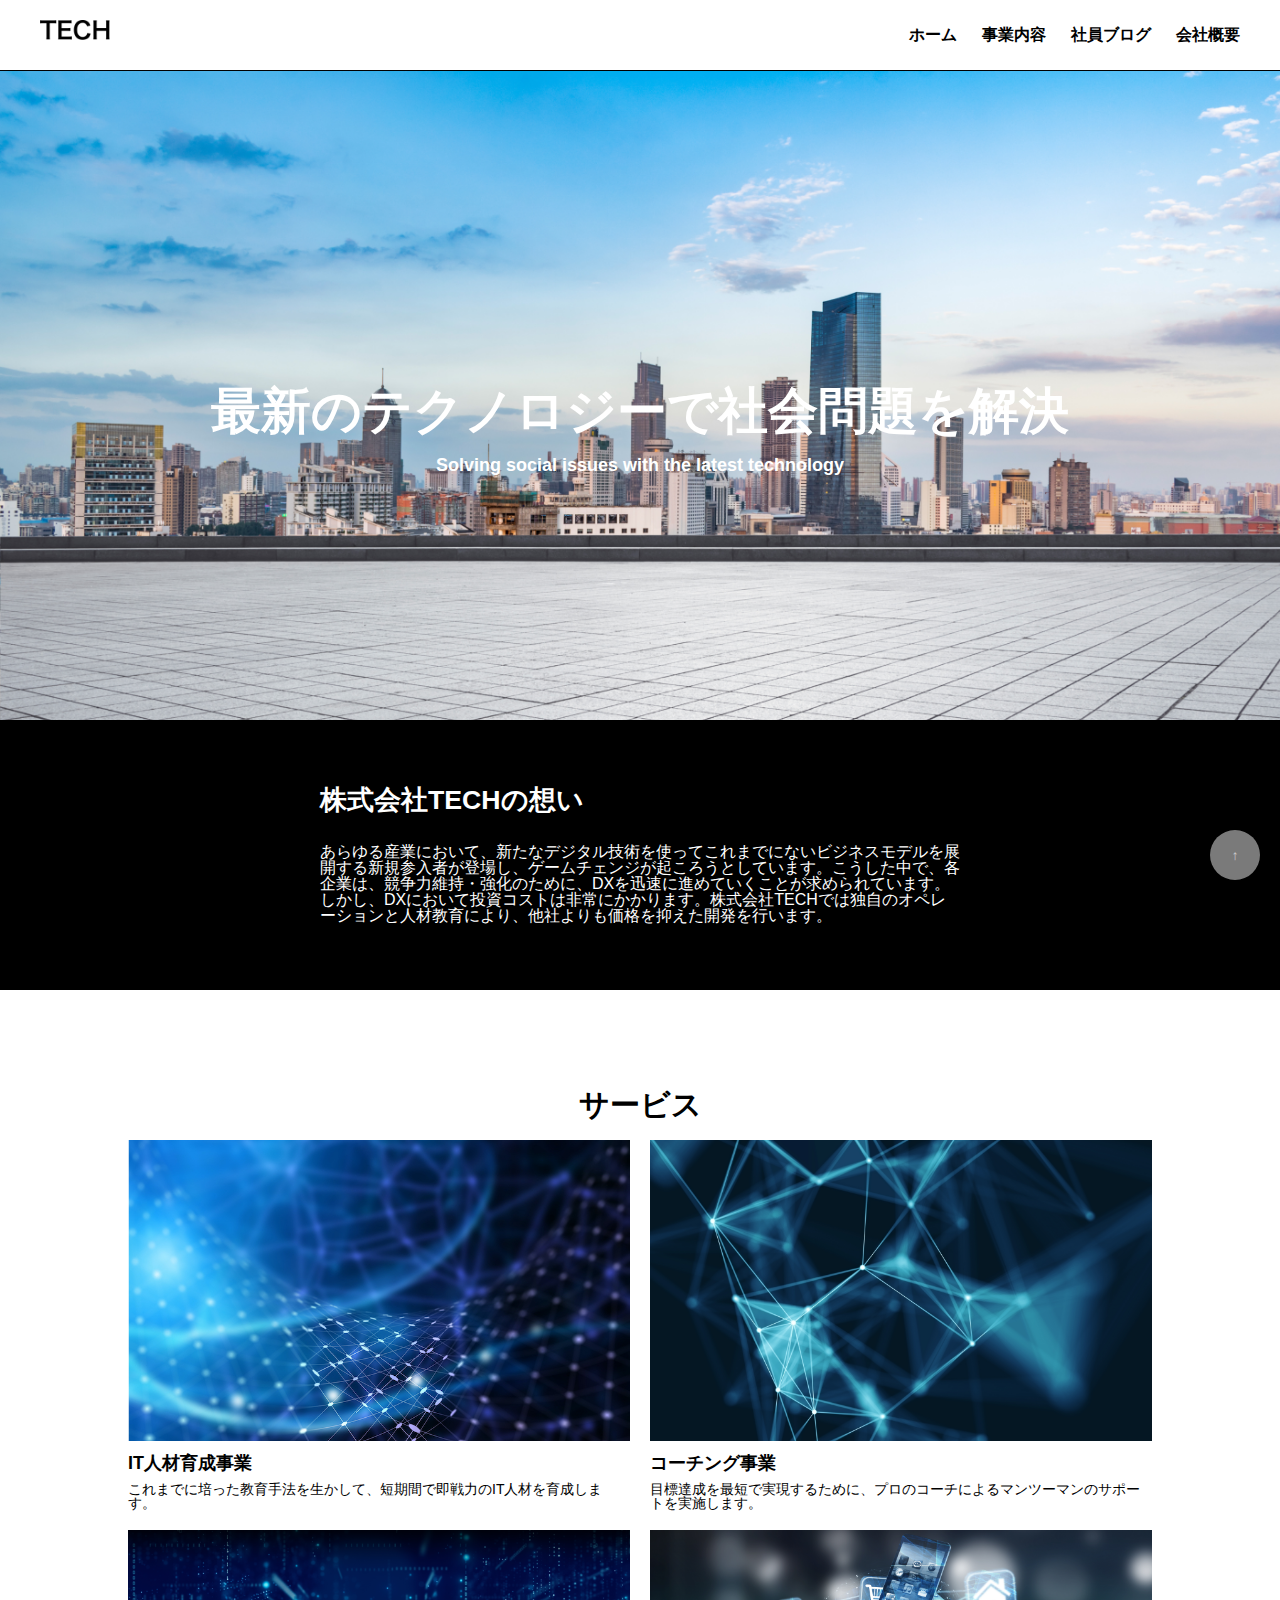
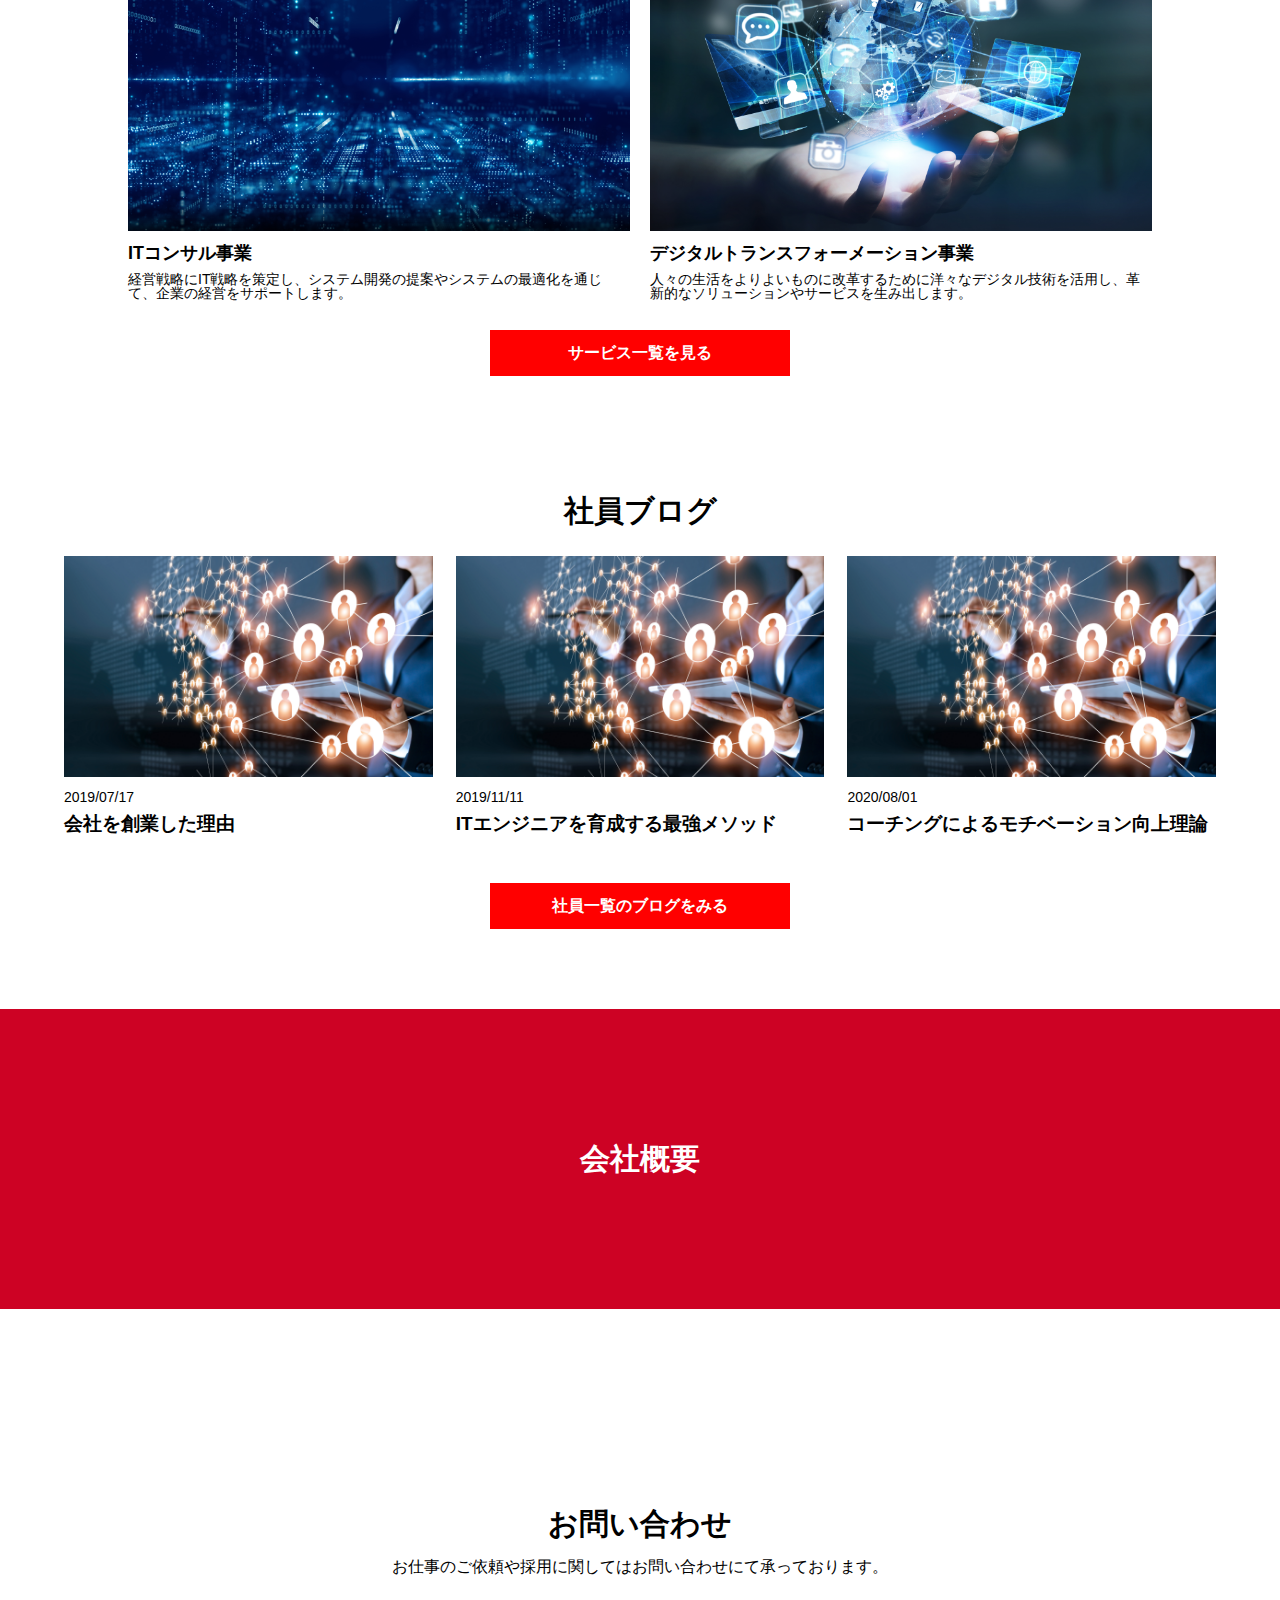
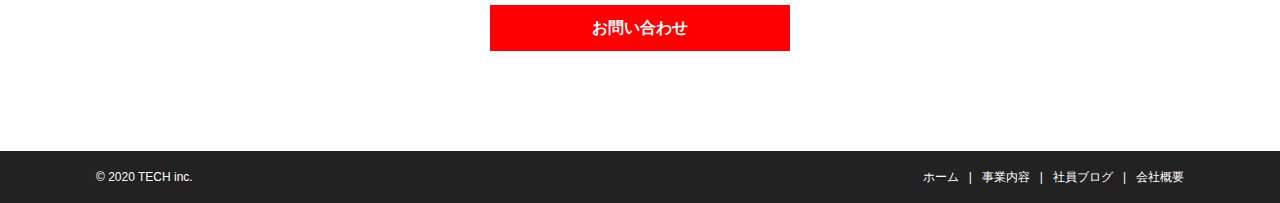
==== commit 7f9e0db3: "動的Webデザイン 演習問題④" ====
--- a/index.html
+++ b/index.html
@@ -24,7 +24,7 @@
           <a href="blog.html" class="header__nav-list-link">社員ブログ</a>
         </li>
         <li>
-          <a href="company_detail.html" class="header__nav-list-link">会社概要</a>
+          <a href="company.html" class="header__nav-list-link">会社概要</a>
         </li>
       </ul>
     </nav>
@@ -38,21 +38,22 @@
         <li><a href="index.html">ホーム</a></li>
         <li><a href="service.html">事業内容</a></li>
         <li><a href="blog.html">社員ブログ</a></li>
-        <li><a href="company_detail.html">会社概要</a></li>
+        <li><a href="company.html">会社概要</a></li>
       </ul>
     </nav>
   </header>
 
   <main>
+
     <div id="firstview">
       <div class="firstview__item">
         <h2 class="firstview__item-ttl">最新のテクノロジーで社会問題を解決</h2>
-        <p  class="firstview__item-txt">Solving social issues with the latest technology</p>
+        <p class="firstview__item-txt">Solving social issues with the latest technology</p>
       </div>
     </div>
 
     <div id="content">
-      <div class="container content_container">
+      <div class="content_container">
         <div class="content__item">
           <h2>株式会社TECHの想い</h2>
           <p class="content__item-txt">
@@ -66,25 +67,25 @@
       <h2 class="common__ttl">サービス</h2>
       <div class="service-wrap">
 
-        <div class="service-wrap__item--first">
+        <div class="service-wrap__item">
           <img src="img/service1.png" alt="">
           <h3 class="service-wrap__item-content-ttl">IT人材育成事業</h3>
           <p class="service-wrap__item-content">これまでに培った教育手法を生かして、短期間で即戦力のIT人材を育成します。</p>
         </div>
 
-        <div class="service-wrap__item--second">
+        <div class="service-wrap__item">
           <img src="img/service2.png" alt="">
           <h3 class="service-wrap__item-content-ttl">コーチング事業</h3>
           <p class="service-wrap__item-content">目標達成を最短で実現するために、プロのコーチによるマンツーマンのサポートを実施します。</p>
         </div>
 
-        <div class="service-wrap__item--third">
+        <div class="service-wrap__item">
           <img src="img/service3.png" alt="">
           <h3 class="service-wrap__item-content-ttl">ITコンサル事業</h3>
           <p class="service-wrap__item-content">経営戦略にIT戦略を策定し、システム開発の提案やシステムの最適化を通じて、企業の経営をサポートします。</p>
         </div>
 
-        <div class="service-wrap__item--forth">
+        <div class="service-wrap__item">
           <img src="img/service4.png" alt="">
           <h3 class="service-wrap__item-content-ttl">デジタルトランスフォーメーション事業</h3>
           <p class="service-wrap__item-content">人々の生活をよりよいものに改革するために洋々なデジタル技術を活用し、革新的なソリューションやサービスを生み出します。</p>
@@ -139,7 +140,7 @@
     </div>
 
     <div id="contact">
-      <div class="container">
+      <div class="contact_container">
         <h2 class="common__ttl">お問い合わせ</h2>
         <p class="contact-content">お仕事のご依頼や採用に関してはお問い合わせにて承っております。</p>
       </div>
--- a/css/style.css
+++ b/css/style.css
@@ -21,11 +21,6 @@
 .flex__item {
   display: flex;
   justify-content: space-between;
-}
-
-.container {
-  max-width: 960px;
-  margin: 0 auto;
 }
 
 .common__ttl {
@@ -167,56 +162,51 @@
 }
 
 .firstview__item {
-  position: relative;
-  width: 100%;
-  height: 100vh;
-  display: block;
-  transition: 0.4s;
-  background: url(../img/mv.png) no-repeat;
-  background-size: cover;
+  height: 80vh;
+  background: url(../img/mv.png) center / cover;
+  color: #fff;
+  display: flex;
+  justify-content: center;
+  flex-flow: column;
+  align-items: center;
 }
 
 .firstview__banner {
   position: relative;
-  height: 40vh;
+  display: flex;
+  justify-content: center;
+  align-items: center;
+  height: 28vh;
   background-image: url(../img/mv.png);
   background-position: right 0% bottom 50%;
   background-repeat: no-repeat;
   background-size: cover;
+  font-size: 30px;
+  color: #fff;
+  font-weight: bold;
 }
 
 .firstview__item-ttl {
-  position: absolute;
-  top: 50%;
-  left: 50%;
-  transform: translate(-50%, -50%);
-  color: #fff;
-  font-size: 28pt;
+  font-weight: bold;
+  font-size: 50px;
+  color:#fff;
 }
 
 .firstview__item-txt {
-  position: absolute;
-  top: 55%;
-  left: 50%;
-  transform: translate(-50%, -50%);
-  color: #fff;
-  font-size: 14pt;
+  font-weight: bold;
+  font-size: 18px;
+  padding-top: 20px;
 }
 
 @media screen and (max-width: 768px) {
 .firstview__item {
-    position: relative;
     width: 100%;
-    height: 80vh;
-    display: block;
-    transition: 0.4s;
-    background: url(../img/mv.png) no-repeat;
-    background-size: cover;
+    margin-right: 0;
   }
 
 .firstview__banner {
     position: relative;
-    height: 15vh;
+    height: 30vh;
     background-image: url(../img/mv.png);
     background-position: right 0% bottom 20%;
     background-repeat: no-repeat;
@@ -224,7 +214,7 @@
   }
 
   .firstview__item-ttl {
-    font-size:120%;
+    font-size: 28px;
     width:90%;
     text-align:center;
   }
@@ -273,60 +263,36 @@
 /*--------------------- service--------------------- */
 
 #service {
+  padding-top: 100px;
   margin-top: 80px;
+  width:80%;
+  margin: 0 auto;
 }
 
 .service-wrap {
-  display: grid;
-  grid-template-rows: 400px 400px;
-  grid-template-columns: 1fr 1fr;
-  margin-top: 30px;
-}
-
-.service-wrap__item img {
-  width: 100%;
-  height: 100vh;
-  display: inline-block;
-
-  margin: 0 auto;
-  display: block;
-}
-
-.service-wrap__item-content-ttl {
-  text-align: left;
+  display: flex;
+  flex-wrap: wrap;
+}
+
+.service-wrap__item {
+  width: 49%;
+  margin-top: 20px;
+  margin-right: calc(100% - (49% * 2));
+}
+
+.service-wrap__item:nth-child(2n) {
+  margin-right: 0;
+}
+
+.service-wrap__item-content-ttl{
+  padding-top: 10px;
+  font-weight: bold;
+  font-size: 18px;
 }
 
 .service-wrap__item-content {
-  font-size:11pt;
-}
-
-.service-wrap__item--first {
-  grid-column: 1/2;
-  grid-row: 1/2;
-  padding:10px 10px 10px 10px;
-}
-
-.service-wrap__item--second {
-  grid-column: 2/3;
-  grid-row: 1/2;
-  padding: 10px 10px 10px 10px;
-}
-
-.service-wrap__item--third {
-  grid-column: 1/2;
-  grid-row: 2/3;
-  padding: 10px 10px 10px 10px;
-}
-
-.service-wrap__item--forth {
-  grid-column: 2/3;
-  grid-row: 2/3;
-  padding: 10px 10px 10px 10px;
-}
-
-.service-wrap__item-content-ttl {
-  margin: 10px 0;
-  font-size: 18px;
+  padding-top: 10px;
+  font-size:14px;
 }
 
 .service__link {
@@ -342,44 +308,12 @@
 }
 
 @media screen and (max-width: 768px) {
-.service-wrap {
-    display: grid;
-    grid-template-rows: 350px 350px 350px 350px;
-    grid-template-columns: 1fr;
-    margin-top: 30px;
-  }
-
-.service-wrap__item img {
-  display: inline-block;
-
-  margin: 0 auto;
-  display: block;
-}
-
-.service-wrap__item--first {
-    grid-column: 1/1;
-    grid-row: 1/2;
-    padding: 10px 10px 10px 10px;
-  }
-
-  .service-wrap__item--second {
-    grid-column: 1/1;
-    grid-row: 2/3;
-    padding: 10px 10px 10px 10px;
-  }
-
-  .service-wrap__item--third {
-    grid-column: 1/1;
-    grid-row: 3/4;
-    padding: 10px 10px 10px 10px;
-  }
-
-  .service-wrap__item--forth {
-    grid-column: 1/1;
-    grid-row: 4/5;
-    padding: 10px 10px 10px 10px;
-  }
-}
+  .service-wrap__item {
+    width: 100%;
+    margin-right: 0;
+  }
+}
+
 /*---------------------blog--------------------- */
 #blog {
   margin-top: 80px;
@@ -521,7 +455,12 @@
 /*---------------------contact--------------------- */
 #contact {
   margin-top: 80px;
-  padding: 40px 0;
+  padding: 40px 0 100px 0;
+}
+
+.contact_container {
+  max-width: 80%;
+  margin: 0 auto;
 }
 
 .contact-content {
@@ -756,6 +695,15 @@
   cursor: pointer;
 }
 
+@media screen and (max-width: 768px) {
+  .modal__content {
+    margin: auto;
+    width: 90%;
+  }
+ .modal__content-inner {
+    width:90%;
+ }
+}
 /*---------------------scroll--------------------- */
 .scroll-top {
   position: fixed;
